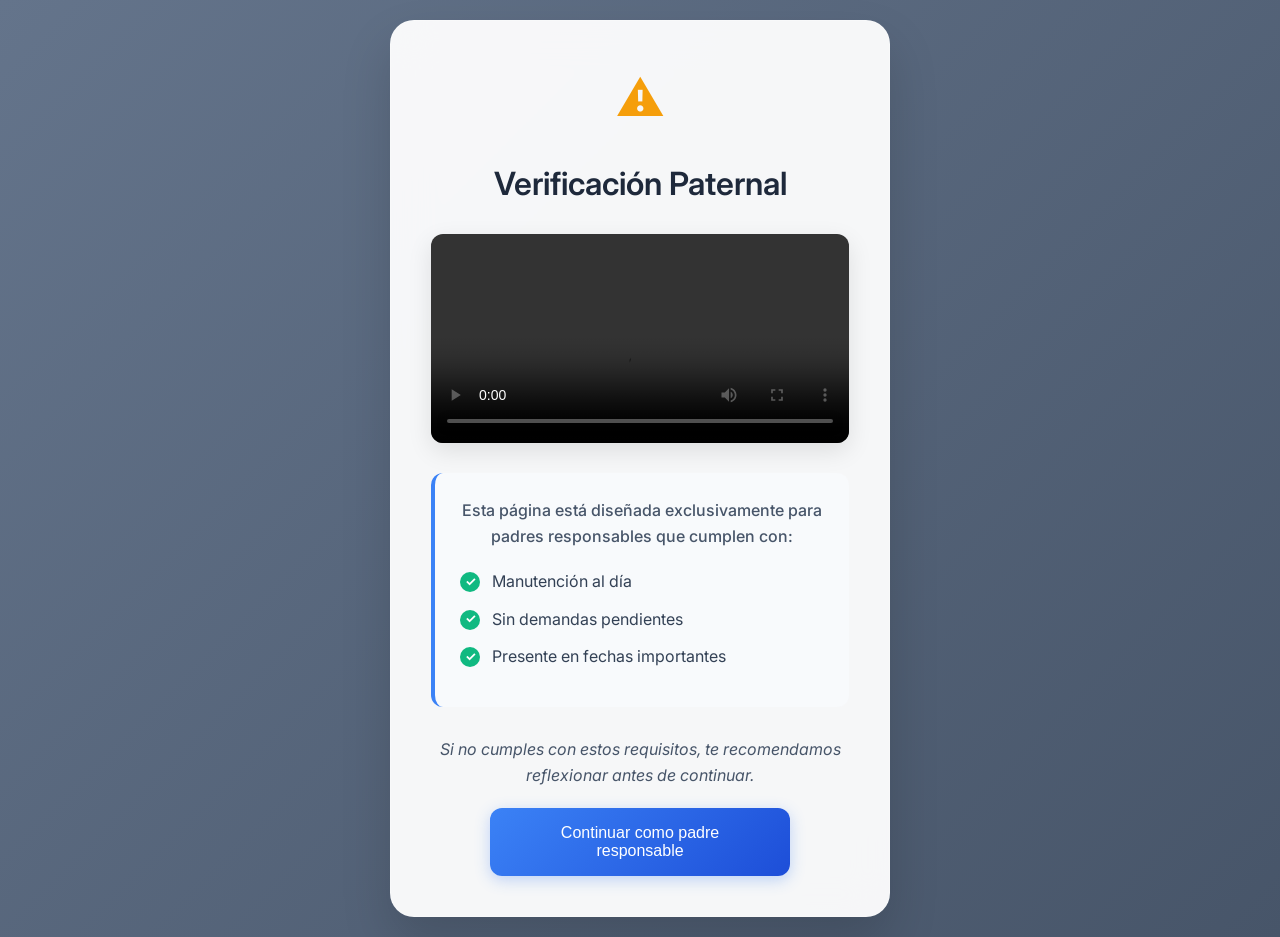
==== Desktop/Dia_del_padre/index.html @ 765971c3 "version final" ====
<!DOCTYPE html>
<html lang="es">
<head>
     <meta name="apple-mobile-web-app-capable" content="yes">
     <meta name="apple-mobile-web-app-status-bar-style" content="black-translucent">
     <meta name="format-detection" content="telephone=no">
    <meta charset="UTF-8">
    <meta name="viewport" content="width=device-width, initial-scale=1.0">
    <title>Día del Padre 2025</title>
    <link rel="stylesheet" href="styles.css?v=2.3">
    <link href="https://fonts.googleapis.com/css2?family=Inter:wght@300;400;500;600;700&display=swap" rel="stylesheet">
    <script src="https://cdnjs.cloudflare.com/ajax/libs/html2canvas/1.4.1/html2canvas.min.js"></script>
</head>
<body>
    <div id="warningScreen" class="warning-screen">
        <div class="warning-container">
            <div class="warning-icon">⚠️</div>
            <h1>Verificación Paternal</h1>

            <div class="video-section">
                <video width="300" height="180" controls>
                    <source src="dia_del_padre.mp4" type="video/mp4">
                    Tu navegador no soporta el elemento de video.
                </video>
            </div>

            <div class="requirements-list">
                <p class="intro-text">Esta página está diseñada exclusivamente para padres responsables que cumplen con:</p>
                <div class="requirement-item">
                    <span class="check-icon">✓</span>
                    <span>Manutención al día</span>
                </div>
                <div class="requirement-item">
                    <span class="check-icon">✓</span>
                    <span>Sin demandas pendientes</span>
                </div>
                <div class="requirement-item">
                    <span class="check-icon">✓</span>
                    <span>Presente en fechas importantes</span>
                </div>
            </div>

            <p class="disclaimer">Si no cumples con estos requisitos, te recomendamos reflexionar antes de continuar.</p>
            <button class="continue-btn" onclick="enterSite()">Continuar como padre responsable</button>
        </div>
    </div>

     <!-- Sección del video obligatorio -->
<div id="videoScreen" class="video-screen" style="display: none;">
    <div class="video-screen-container">
        <h2>Si tu hijo no te dio un regalo ya sabes las razones</h2>

        <div class="video-player-container">
            <video id="mandatory-video" width="100%" height="auto" controls>
                <source src="cuota_fiesta.mp4" type="video/mp4">
                Tu navegador no soporta el elemento de video.
            </video>
        </div>

        <button id="continue-after-video" class="continue-btn" style="display: none;" disabled>
            Continuar al sitio
        </button>

        <div class="video-progress">
            <p id="video-status">Reproduce el video para continuar...</p>
        </div>
    </div>
</div>

    <div id="mainContent" class="main-content">
        <header class="page-header">
            <h1>Celebración del Día del Padre 2025</h1>
            <p class="subtitle">Un reconocimiento especial para padres ejemplares</p>
        </header>

        <section class="video-container">
            <iframe src="https://youtu.be/NmAEZcbXhyw?si=D1RQU4nUNaXJMylK"
                    title="Video del Día del Padre"
                    frameborder="0"
                    allow="accelerometer; clipboard-write; encrypted-media; gyroscope; picture-in-picture; web-share"
                    allowfullscreen>
            </iframe>
        </section>

        <div class="music-message">
            <div class="icon">🎵</div>
            <p>Haz clic en el video para reproducir la música de fondo</p>
        </div>

        <section class="camera-section">
            <h2>Retrato del Padre del Año</h2>
            <p class="section-subtitle">Captura tu mejor momento paternal</p>

            <div class="camera-container">
                <video id="video" autoplay playsinline></video>
                <canvas id="canvas"></canvas>
                <div id="photo-preview">
                    <img id="captured-photo" alt="Foto capturada">
                    <div class="photo-actions">
                        <button id="retake-btn" class="camera-btn secondary">
                            <span class="btn-icon">🔄</span>
                            Nueva foto
                        </button>
                        <button id="save-photo-btn" class="camera-btn primary">
                            <span class="btn-icon">✓</span>
                            Guardar foto
                        </button>
                    </div>
                </div>
            </div>
            <div class="camera-controls">
                <button id="start-camera-btn" class="camera-btn primary">
                    <span class="btn-icon">📷</span>
                    Activar cámara
                </button>
                <button id="take-photo-btn" class="camera-btn primary" style="display: none;">
                    <span class="btn-icon">📸</span>
                    Tomar foto
                </button>
            </div>
        </section>

        <section class="recognition-section">
            <h2>Reconocimientos para Padres Ejemplares</h2>

            <div class="recognition-grid">
                <div class="recognition-card">
                    <div class="card-icon">🏆</div>
                    <h3>Padre Responsable</h3>
                    <p>Felicidades por mantener tus compromisos familiares al día sin necesidad de recordatorios legales.</p>
                </div>

                <div class="recognition-card">
                    <div class="card-icon">💼</div>
                    <h3>Proveedor Confiable</h3>
                    <p>Tu dedicación al trabajo y el sustento familiar es ejemplar y digna de admiración.</p>
                </div>

                <div class="recognition-card">
                    <div class="card-icon">👑</div>
                    <h3>Líder del Hogar</h3>
                    <p>Compartes el liderazgo familiar de manera equilibrada con tu pareja y das el ejemplo a seguir.</p>
                </div>

                <div class="recognition-card">
                    <div class="card-icon">💸</div>
                    <h3>Experto en Finanzas Familiares</h3>
                    <p>Conoces exactamente el valor de la crianza porque inviertes conscientemente en tus hijos.</p>
                </div>

                <div class="recognition-card">
                    <div class="card-icon">🎯</div>
                    <h3>Modelo Paternal</h3>
                    <p>Tu familia reconoce tus esfuerzos diarios, incluso cuando no todo sale perfecto.</p>
                </div>

                <div class="recognition-card">
                    <div class="card-icon">💝</div>
                    <h3>Padre Presente</h3>
                    <p>Tu amor incondicional y presencia constante son el regalo más valioso para tu familia.</p>
                </div>
            </div>
        </section>

        <div class="transition-section">
            <div class="transition-content">
                <p>Ahora, pasemos a algo más personal y emotivo...</p>
            </div>
        </div>

        <section class="emotional-section">
            <h2>Mensaje Especial de tu Hijo</h2>
            <p class="emotional-subtitle">Una carta llena de amor y gratitud</p>

            <div class="audio-controls">
                <button id="playAudio" class="audio-btn">
                    <span class="btn-icon">🔊</span>
                    Escuchar con voz infantil
                </button>
                <button id="stopAudio" class="audio-btn secondary" style="display: none;">
                    <span class="btn-icon">⏹️</span>
                    Detener reproducción
                </button>
            </div>

            <div class="letter-content">
                <div class="letter-header">
                    <p><strong>Querido Papá,</strong></p>
                </div>

                <div class="letter-body">
                    <p>Cuando era muy pequeñito, tú eras mi superhéroe gigante. Me cargabas en tus hombros y yo me sentía como si pudiera tocar las nubes. Tus manos enormes me hacían sentir seguro, y tu risa era la música más bonita del mundo.</p>

                    <p>Cuando empecé a caminar, tú estabas ahí con los brazos abiertos esperándome. Cada vez que me caía, tú me levantabas y me decías "vamos, campeón, una vez más". Nunca te cansaste de enseñarme.</p>

                    <p>En mis primeros días de escuela, cuando tenía miedo, tú me tomabas de la mano y me decías que todo iba a estar bien. Y siempre tenías razón. Cuando llegaba a casa, tú querías saber todo sobre mi día, como si mis pequeñas aventuras fueran las más importantes del mundo.</p>

                    <p>Ahora que voy creciendo, entiendo que trabajas muy duro para darnos todo lo que necesitamos. A veces llegas cansado, pero siempre tienes tiempo para un abrazo, para ayudarme con la tarea, o para jugar conmigo aunque sea un ratito.</p>

                    <p>Papá, quiero que sepas que eres mi héroe de verdad. No por ser perfecto, sino porque me amas sin condiciones. Porque me enseñas a ser buena persona, porque me proteges, porque me haces reír, y porque sé que siempre puedo contar contigo.</p>

                    <p>Cuando sea grande, quiero ser como tú: valiente, trabajador, amoroso y divertido. Quiero que mis hijos me vean como yo te veo a ti.</p>

                    <p class="letter-closing"><strong>Gracias por ser el mejor papá del mundo. Te amo muchísimo.</strong></p>

                    <p class="letter-signature">Tu hijo que te adora 💙</p>
                </div>
            </div>
        </section>

        <footer class="page-footer">
            <button id="diploma-btn" class="diploma-btn" style="display: none;">
                <span class="btn-icon">🏆</span>
                Generar Diploma de Reconocimiento
            </button>
            <div class="footer-text">
                <p>Certificación de Paternidad Responsable</p>
                <p>Válido por superar la verificación inicial</p>
            </div>
        </footer>

        <!-- Modal del Diploma -->
        <div id="diploma-modal" class="diploma-modal" style="display: none;">
            <div class="diploma-content">
                <button class="close-diploma">&times;</button>
                <div class="diploma-certificate">
                    <div class="diploma-border">
                        <div class="diploma-header">
                            <h1>DIPLOMA DE RECONOCIMIENTO</h1>
                            <h2>PADRE EJEMPLAR DEL AÑO</h2>
                            <div class="diploma-logo">🏆</div>
                        </div>
                        <div class="diploma-body">
                            <div class="diploma-photo-container">
                                <img id="diploma-photo" src="" alt="Foto del Padre Ejemplar">
                            </div>
                            <div class="diploma-text">
                                <input type="text" id="papa-name" placeholder="Nombre completo" class="name-input">
                                <p class="diploma-description">
                                    Por demostrar compromiso excepcional con sus responsabilidades paternas,
                                    mantener sus obligaciones familiares al día y ser un ejemplo positivo
                                    en la vida de sus hijos.
                                </p>
                                <p class="diploma-thanks">
                                    En reconocimiento a su dedicación, amor y guía constante.
                                </p>
                                <div class="diploma-date">
                                    <p>Otorgado el: <span id="current-date"></span></p>
                                </div>
                            </div>
                        </div>
                        <div class="diploma-signature">
                            <p>Con amor y admiración</p>
                            <p>Tu familia ❤️</p>
                        </div>
                    </div>
                </div>
                <div class="diploma-actions">
                    <button id="download-diploma-btn" class="action-btn primary">
                        <span class="btn-icon">💾</span>
                        Descargar diploma
                    </button>
                    <button id="print-diploma-btn" class="action-btn secondary">
                        <span class="btn-icon">🖨️</span>
                        Imprimir diploma
                    </button>
                </div>
            </div>
        </div>
    </div>

    <script src="script.js"></script>
</body>
</html>
---- Desktop/Dia_del_padre/styles.css ----
/* Reset y configuraciones base */
* {
    margin: 0;
    padding: 0;
    box-sizing: border-box;
}

body {
    font-family: 'Inter', -apple-system, BlinkMacSystemFont, 'Segoe UI', Roboto, sans-serif;
    background: linear-gradient(135deg, #f8fafc 0%, #e2e8f0 50%, #cbd5e1 100%);
    min-height: 100vh;
    color: #ffffff;
    line-height: 1.6;
    overflow-x: hidden;
}

/* Pantalla de advertencia */
.warning-screen {
    display: flex;
    align-items: center;
    justify-content: center;
    min-height: 100vh;
    padding: 20px;
    background: linear-gradient(135deg, #64748b 0%, #475569 100%);
}

.warning-container {
    background: rgba(255, 255, 255, 0.95);
    backdrop-filter: blur(20px);
    border-radius: 24px;
    padding: 40px;
    max-width: 500px;
    text-align: center;
    box-shadow: 0 25px 50px rgba(0, 0, 0, 0.15);
    border: 1px solid rgba(255, 255, 255, 0.2);
    animation: fadeInScale 0.8s ease-out;
}

.warning-icon {
    font-size: 3rem;
    margin-bottom: 20px;
    animation: pulse 2s infinite;
    color: #f59e0b;
}

.warning-container h1 {
    font-size: 2rem;
    margin-bottom: 20px;
    color: #1e293b;
    font-weight: 600;
}

.warning-container p {
    color: #475569;
    font-size: 1rem;
    margin-bottom: 20px;
    line-height: 1.6;
}

.video-section {
    margin: 25px 0;
    border-radius: 12px;
    overflow: hidden;
    box-shadow: 0 8px 25px rgba(0, 0, 0, 0.1);
}

.video-section video {
    width: 100%;
    height: auto;
    display: block;
}

.requirements-list {
    text-align: left;
    margin: 30px 0;
    background: #f8fafc;
    padding: 25px;
    border-radius: 12px;
    border-left: 4px solid #3b82f6;
}

.intro-text {
    font-weight: 500;
    margin-bottom: 20px;
    color: #475569;
    text-align: center;
}

.requirement-item {
    display: flex;
    align-items: center;
    margin: 12px 0;
    font-size: 1rem;
    color: #334155;
}

.check-icon {
    background: #10b981;
    color: #ffffff;
    width: 20px;
    height: 20px;
    border-radius: 50%;
    display: flex;
    align-items: center;
    justify-content: center;
    margin-right: 12px;
    font-size: 0.8rem;
    font-weight: bold;
}

.disclaimer {
    font-size: 0.9rem;
    color: #64748b;
    margin: 20px 0;
    font-style: italic;
}

.continue-btn {
    background: linear-gradient(135deg, #3b82f6, #1d4ed8);
    color: #ffffff;
    border: none;
    padding: 16px 32px;
    font-size: 1rem;
    font-weight: 500;
    border-radius: 12px;
    cursor: pointer;
    transition: all 0.3s ease;
    box-shadow: 0 4px 15px rgba(59, 130, 246, 0.3);
    width: 100%;
    max-width: 300px;
}

.continue-btn:hover {
    transform: translateY(-2px);
    box-shadow: 0 8px 25px rgba(59, 130, 246, 0.4);
}

/* Contenido principal */
.main-content {
    display: none;
    max-width: 1200px;
    margin: 0 auto;
    padding: 20px;
    background: linear-gradient(135deg, #64748b 0%, #475569 100%);
    min-height: 100vh;
}

.page-header {
    text-align: center;
    margin-bottom: 40px;
    padding: 40px 0;
}

.page-header h1 {
    font-size: clamp(2rem, 5vw, 3rem);
    color: #ffffff;
    font-weight: 700;
    margin-bottom: 10px;
    animation: fadeInDown 1s ease-out;
}

.subtitle {
    font-size: 1.2rem;
    color: #cbd5e1;
    font-weight: 400;
}

/* Contenedor de video */
.video-container {
    position: relative;
    width: 100%;
    height: 0;
    padding-bottom: 56.25%;
    margin-bottom: 40px;
    border-radius: 16px;
    overflow: hidden;
    box-shadow: 0 20px 40px rgba(0, 0, 0, 0.1);
    animation: fadeInUp 1s ease-out 0.5s both;
}

.video-container iframe {
    position: absolute;
    top: 0;
    left: 0;
    width: 100%;
    height: 100%;
}

/* Mensaje de música */
.music-message {
    background: linear-gradient(135deg, #fef3c7, #fde68a);
    border: 2px solid #f59e0b;
    border-radius: 16px;
    padding: 24px;
    margin: 30px 0;
    text-align: center;
    display: flex;
    align-items: center;
    justify-content: center;
    gap: 12px;
    animation: fadeInUp 1s ease-out 0.8s both;
}

.music-message .icon {
    font-size: 1.5rem;
}

.music-message p {
    font-size: 1.1rem;
    font-weight: 500;
    color: #92400e;
    margin: 0;
}

/* Sección de cámara - CORREGIDO */
.camera-section {
    background: linear-gradient(135deg, #475569 0%, #334155 100%);
    border-radius: 20px;
    padding: 40px;
    margin: 40px 0;
    text-align: center;
    box-shadow: 0 10px 30px rgba(0, 0, 0, 0.15);
    border: 1px solid #64748b;
    animation: fadeIn 1s ease-out 1.2s both;
}

.camera-section h2 {
    color: #ffffff;
    font-size: 2rem;
    font-weight: 600;
    margin-bottom: 8px;
}

.section-subtitle {
    color: #cbd5e1;
    font-size: 1rem;
    margin-bottom: 30px;
}

.camera-container {
    max-width: 500px;
    margin: 0 auto 30px;
    position: relative;
}

#video {
    width: 100%;
    max-width: 400px;
    border-radius: 16px;
    border: 3px solid #e2e8f0;
    background: #000000;
    box-shadow: 0 8px 25px rgba(0, 0, 0, 0.1);
    transition: all 0.3s ease;
}

#video:hover {
    border-color: #3b82f6;
}

#canvas {
    display: none;
}

#photo-preview {
    display: none;
}

#photo-preview img {
    width: 100%;
    max-width: 400px;
    border-radius: 16px;
    border: 3px solid #10b981;
    box-shadow: 0 8px 25px rgba(0, 0, 0, 0.1);
}

.photo-actions {
    margin-top: 20px;
    display: flex;
    gap: 12px;
    justify-content: center;
    flex-wrap: wrap;
}

.camera-controls {
    margin-top: 20px;
}

/* Botones */
.camera-btn, .audio-btn, .action-btn {
    border: none;
    padding: 12px 24px;
    font-size: 1rem;
    font-weight: 500;
    border-radius: 12px;
    cursor: pointer;
    transition: all 0.3s ease;
    display: inline-flex;
    align-items: center;
    gap: 8px;
    margin: 6px;
    text-decoration: none;
    min-width: 120px;
    justify-content: center;
}

.camera-btn.primary, .audio-btn, .action-btn.primary {
    background: linear-gradient(135deg, #3b82f6, #1d4ed8);
    color: #ffffff;
    box-shadow: 0 4px 15px rgba(59, 130, 246, 0.3);
}

.camera-btn.secondary, .audio-btn.secondary, .action-btn.secondary {
    background: linear-gradient(135deg, #64748b, #475569);
    color: #ffffff;
    box-shadow: 0 4px 15px rgba(100, 116, 139, 0.3);
}

.camera-btn.success {
    background: linear-gradient(135deg, #10b981, #059669);
    color: #ffffff;
    box-shadow: 0 4px 15px rgba(16, 185, 129, 0.3);
}

.camera-btn:hover, .audio-btn:hover, .action-btn:hover {
    transform: translateY(-2px);
    box-shadow: 0 8px 25px rgba(0, 0, 0, 0.2);
}

.camera-btn:active, .audio-btn:active, .action-btn:active {
    transform: translateY(0);
}

.btn-icon {
    font-size: 1.1rem;
    display: inline-flex;
    align-items: center;
}

/* Sección de reconocimientos */
.recognition-section {
    margin: 50px 0;
}

.recognition-section h2 {
    text-align: center;
    font-size: 2.2rem;
    color: #ffffff;
    font-weight: 600;
    margin-bottom: 40px;
}

.recognition-grid {
    display: grid;
    grid-template-columns: repeat(auto-fit, minmax(300px, 1fr));
    gap: 24px;
    margin-top: 30px;
}

.recognition-card {
    background: #ffffff;
    border-radius: 16px;
    padding: 30px;
    text-align: center;
    box-shadow: 0 4px 20px rgba(0, 0, 0, 0.05);
    border: 1px solid #e2e8f0;
    transition: all 0.3s ease;
}

.recognition-card:hover {
    transform: translateY(-5px);
    box-shadow: 0 10px 30px rgba(0, 0, 0, 0.1);
}

.card-icon {
    font-size: 2.5rem;
    margin-bottom: 16px;
}

.recognition-card h3 {
    font-size: 1.3rem;
    color: #1e293b;
    font-weight: 600;
    margin-bottom: 12px;
}

.recognition-card p {
    color: #64748b;
    line-height: 1.6;
}

/* Sección de transición */
.transition-section {
    margin: 50px 0;
    text-align: center;
}

.transition-content {
    background: linear-gradient(135deg, #e0e7ff, #c7d2fe);
    border-radius: 16px;
    padding: 24px;
    font-size: 1.2rem;
    font-style: italic;
    color: #3730a3;
    animation: fadeIn 1s ease-out 1.5s both;
}

/* Sección emocional */
.emotional-section {
    background: linear-gradient(135deg, #faf5ff, #f3e8ff);
    border-radius: 20px;
    padding: 50px 40px;
    margin: 40px 0;
    border: 1px solid #e9d5ff;
    animation: fadeIn 1s ease-out 2s both;
}

.emotional-section h2 {
    font-size: 2.2rem;
    margin-bottom: 8px;
    color: #581c87;
    text-align: center;
    font-weight: 600;
}

.emotional-subtitle {
    text-align: center;
    color: #7c3aed;
    font-size: 1.1rem;
    margin-bottom: 30px;
}

.audio-controls {
    text-align: center;
    margin-bottom: 40px;
}

.letter-content {
    max-width: 800px;
    margin: 0 auto;
}

.letter-header {
    margin-bottom: 30px;
}

.letter-header p {
    font-size: 1.4rem;
    color: #581c87;
    font-weight: 600;
    text-align: center;
}

.letter-body p {
    margin-bottom: 24px;
    padding: 20px;
    background: rgba(255, 255, 255, 0.6);
    border-radius: 12px;
    border-left: 4px solid #a855f7;
    font-size: 1.1rem;
    line-height: 1.7;
    color: #374151;
    transition: all 0.3s ease;
}

.letter-body p:hover {
    background: rgba(255, 255, 255, 0.8);
    transform: translateX(5px);
}

.letter-closing {
    font-weight: 600;
    color: #581c87;
    text-align: center;
    font-size: 1.2rem !important;
}

.letter-signature {
    text-align: right;
    font-style: italic;
    color: #7c3aed;
    font-size: 1.1rem !important;
    margin-top: 20px;
}

/* Footer */
.page-footer {
    text-align: center;
    margin: 50px 0;
    padding: 30px;
}

.footer-text {
    color: #cbd5e1;
    margin-top: 20px;
}

.footer-text p {
    margin: 5px 0;
    font-size: 0.95rem;
}

/* Botón de diploma */
.diploma-btn {
    background: linear-gradient(135deg, #dc2626, #b91c1c);
    color: #ffffff;
    border: none;
    padding: 20px 40px;
    font-size: 1.2rem;
    font-weight: 600;
    border-radius: 16px;
    cursor: pointer;
    transition: all 0.3s ease;
    box-shadow: 0 6px 20px rgba(220, 38, 38, 0.3);
    display: inline-flex;
    align-items: center;
    gap: 12px;
    animation: pulse 3s infinite;
    margin: 20px auto;
}

.diploma-btn:hover {
    transform: translateY(-3px);
    box-shadow: 0 10px 30px rgba(220, 38, 38, 0.4);
}

/* Modal del diploma */
.diploma-modal {
    position: fixed;
    top: 0;
    left: 0;
    width: 100%;
    height: 100%;
    background-color: rgba(0, 0, 0, 0.8);
    display: flex;
    justify-content: center;
    align-items: center;
    z-index: 1000;
    padding: 20px;
    box-sizing: border-box;
}

.diploma-content {
    background: #ffffff;
    border-radius: 20px;
    padding: 30px;
    max-width: 900px;
    width: 100%;
    max-height: 90vh;
    overflow-y: auto;
    position: relative;
    box-shadow: 0 25px 50px rgba(0, 0, 0, 0.25);
    animation: slideUp 0.5s ease-out;
}

.close-diploma {
    position: absolute;
    right: 20px;
    top: 20px;
    background: #ef4444;
    color: #ffffff;
    border: none;
    width: 40px;
    height: 40px;
    border-radius: 50%;
    font-size: 1.5rem;
    cursor: pointer;
    z-index: 1001;
    display: flex;
    align-items: center;
    justify-content: center;
    transition: all 0.3s ease;
}

.close-diploma:hover {
    background: #dc2626;
    transform: scale(1.1);
}

.diploma-certificate {
    background: linear-gradient(45deg, #f8fafc, #f1f5f9);
    border-radius: 16px;
    padding: 20px;
    margin-bottom: 30px;
}

.diploma-border {
    border: 6px solid #f59e0b;
    border-radius: 16px;
    padding: 40px;
    background: #ffffff;
    position: relative;
    box-shadow: inset 0 0 0 2px #fbbf24;
}

.diploma-header {
    text-align: center;
    margin-bottom: 30px;
}

.diploma-header h1 {
    color: #dc2626;
    font-size: 2rem;
    margin: 0;
    font-family: 'Times New Roman', serif;
    font-weight: 700;
}

.diploma-header h2 {
    color: #1d4ed8;
    font-size: 1.5rem;
    margin: 8px 0;
    font-family: 'Times New Roman', serif;
    font-weight: 600;
}

.diploma-logo {
    font-size: 2.5rem;
    margin: 15px 0;
}

.diploma-body {
    display: flex;
    align-items: center;
    gap: 30px;
    margin-bottom: 30px;
}

.diploma-photo-container {
    flex-shrink: 0;
}

.diploma-photo-container img {
    width: 140px;
    height: 140px;
    border-radius: 50%;
    border: 4px solid #f59e0b;
    object-fit: cover;
    box-shadow: 0 4px 15px rgba(0, 0, 0, 0.1);
}

.diploma-text {
    flex-grow: 1;
}

.name-input {
    width: 100%;
    padding: 12px;
    font-size: 1.5rem;
    font-weight: bold;
    text-align: center;
    border: 2px solid #f59e0b;
    border-radius: 10px;
    margin-bottom: 15px;
    font-family: 'Times New Roman', serif;
    color: #2c3e50;
    transition: all 0.3s ease;
}

.name-input:focus {
    outline: none;
    border-color: #dc2626;
    box-shadow: 0 0 0 3px rgba(220, 38, 38, 0.1);
}

.diploma-description {
    font-size: 1.1rem;
    line-height: 1.6;
    color: #2c3e50;
    margin-bottom: 10px;
    font-family: 'Times New Roman', serif;
}

.diploma-thanks {
    font-size: 1rem;
    color: #2c3e50;
    font-style: italic;
    margin-bottom: 15px;
    font-family: 'Times New Roman', serif;
}

.diploma-date {
    text-align: right;
    color: #7f8c8d;
    font-family: 'Times New Roman', serif;
}

.diploma-signature {
    text-align: center;
    border-top: 2px solid #f59e0b;
    padding-top: 15px;
    color: #e74c3c;
    font-size: 1.2rem;
    font-family: 'Times New Roman', serif;
}

.diploma-actions {
    text-align: center;
    margin-top: 20px;
    display: flex;
    gap: 15px;
    justify-content: center;
    flex-wrap: wrap;
}

.download-btn, .print-btn {
    background: linear-gradient(135deg, #10b981, #059669);
    color: #ffffff;
    border: none;
    padding: 12px 25px;
    font-size: 1.1rem;
    border-radius: 25px;
    cursor: pointer;
    transition: all 0.3s ease;
    box-shadow: 0 5px 15px rgba(16, 185, 129, 0.3);
    display: inline-flex;
    align-items: center;
    gap: 8px;
}

.download-btn:hover, .print-btn:hover {
    transform: translateY(-2px);
    box-shadow: 0 7px 20px rgba(16, 185, 129, 0.5);
}

/* Animaciones */
@keyframes pulse {
    0% { transform: scale(1); }
    50% { transform: scale(1.05); }
    100% { transform: scale(1); }
}

@keyframes fadeInDown {
    from {
        opacity: 0;
        transform: translateY(-30px);
    }
    to {
        opacity: 1;
        transform: translateY(0);
    }
}

@keyframes fadeInUp {
    from {
        opacity: 0;
        transform: translateY(30px);
    }
    to {
        opacity: 1;
        transform: translateY(0);
    }
}

@keyframes fadeIn {
    from { opacity: 0; }
    to { opacity: 1; }
}

@keyframes fadeInScale {
    from {
        opacity: 0;
        transform: scale(0.9);
    }
    to {
        opacity: 1;
        transform: scale(1);
    }
}

@keyframes slideUp {
    from {
        opacity: 0;
        transform: translateY(50px);
    }
    to {
        opacity: 1;
        transform: translateY(0);
    }
}

/* Estados de carga */
.loading {
    opacity: 0.7;
    pointer-events: none;
}

.loading::after {
    content: '';
    position: absolute;
    top: 50%;
    left: 50%;
    width: 20px;
    height: 20px;
    margin: -10px 0 0 -10px;
    border: 2px solid #3b82f6;
    border-radius: 50%;
    border-top-color: transparent;
    animation: spin 1s linear infinite;
}

@keyframes spin {
    to { transform: rotate(360deg); }
}

/* Media Queries */
@media (max-width: 768px) {
    .warning-container {
        margin: 20px;
        padding: 30px 20px;
    }

    .page-header h1 {
        font-size: 2.2rem;
    }

    .camera-section {
        padding: 30px 20px;
    }

    .diploma-body {
        flex-direction: column;
        text-align: center;
        gap: 20px;
    }

    .diploma-photo-container img {
        width: 120px;
        height: 120px;
    }

    .diploma-header h1 {
        font-size: 1.8rem;
    }

    .diploma-header h2 {
        font-size: 1.4rem;
    }

    .photo-actions {
        flex-direction: column;
        align-items: center;
    }

    .camera-btn, .audio-btn, .action-btn {
        width: 100%;
        max-width: 250px;
    }

    .emotional-section {
        padding: 30px 20px;
    }

    .letter-body p {
        padding: 15px;
        font-size: 1rem;
    }
}

@media (max-width: 480px) {
    .warning-container {
        padding: 20px 15px;
    }

    .diploma-content {
        padding: 20px 15px;
    }

    .diploma-border {
        padding: 20px;
    }

    .name-input {
        font-size: 1.2rem;
    }
}

/* Mejoras de accesibilidad */
@media (prefers-reduced-motion: reduce) {
    *, ::before, ::after {
        animation-duration: 0.01ms !important;
        animation-iteration-count: 1 !important;
        transition-duration: 0.01ms !important;
    }
}

/* Focus visible para navegación por teclado */
.camera-btn:focus-visible,
.audio-btn:focus-visible,
.action-btn:focus-visible,
.continue-btn:focus-visible,
.diploma-btn:focus-visible {
    outline: 2px solid #3b82f6;
    outline-offset: 2px;
}

/* Mejora de contraste */
.high-contrast {
    filter: contrast(1.2);
}

/* Modo oscuro (opcional) */
@media (prefers-color-scheme: dark) {
    body {
        background: linear-gradient(135deg, #1e293b 0%, #334155 50%, #475569 100%);
        color: #f1f5f9;
    }

    .camera-section,
    .recognition-card,
    .diploma-content {
        background: #334155;
        color: #f1f5f9;
        border-color: #475569;
    }
    /* Media query para dispositivos móviles */
@media (max-width: 768px) {
    .diploma-certificate {
        padding: 15px;
        margin: 10px;
    }

    .diploma-border {
        padding: 20px; /* Reducir padding en móvil */
    }

    .diploma-body {
        flex-direction: column; /* Forzar layout vertical en móvil */
        gap: 15px;
    }

    .diploma-photo-container img {
        width: 100px; /* Reducir tamaño de foto en móvil */
        height: 100px;
    }

    .diploma-header h1 {
        font-size: 1.5rem; /* Reducir tamaño de texto */
    }

    .diploma-header h2 {
        font-size: 1.2rem;
    }

    .name-input {
        font-size: 1.2rem;
    }

    .diploma-description {
        font-size: 0.95rem;
    }
}

/* Para pantallas muy pequeñas */
@media (max-width: 480px) {
    .diploma-border {
        padding: 15px;
    }

    .diploma-header h1 {
        font-size: 1.3rem;
    }

    .diploma-header h2 {
        font-size: 1.1rem;
    }
}
.video-screen {
    position: fixed;
    top: 0;
    left: 0;
    width: 100vw;
    height: 100vh;
    background: linear-gradient(135deg, #667eea 0%, #764ba2 100%);
    display: flex;
    justify-content: center;
    align-items: center;
    z-index: 1000;
    padding: 20px;
    box-sizing: border-box;
    overflow: hidden;
}

.video-screen-container {
    background: rgba(255, 255, 255, 0.98);
    padding: 25px;
    border-radius: 20px;
    box-shadow: 0 15px 35px rgba(0,0,0,0.2);
    text-align: center;
    max-width: 600px;
    width: 90%;
    max-height: 85vh;
    overflow: hidden;
    display: flex;
    flex-direction: column;
    justify-content: center;
    backdrop-filter: blur(10px);
}

.video-screen-container h2 {
    margin: 0 0 20px 0;
    font-size: 1.6rem;
    color: #2c3e50;
    line-height: 1.3;
    word-wrap: break-word;
    font-weight: 700;
    text-shadow: 0 1px 2px rgba(0,0,0,0.1);
}

.video-screen-container p {
    margin: 0 0 20px 0;
    color: #666;
    font-size: 1rem;
    line-height: 1.4;
}

.video-player-container {
    margin: 20px 0;
    border-radius: 15px;
    overflow: hidden;
    box-shadow: 0 8px 25px rgba(0,0,0,0.15);
    width: 100%;
    position: relative;
}

.video-player-container video {
    width: 100%;
    height: auto;
    max-height: 350px;
    display: block;
    object-fit: contain;
}

.video-progress {
    margin-top: 20px;
    font-weight: 500;
    color: #666;
    font-size: 1rem;
}

.continue-btn {
    background: linear-gradient(135deg, #667eea 0%, #764ba2 100%);
    color: white;
    border: none;
    padding: 15px 30px;
    border-radius: 25px;
    font-size: 1rem;
    font-weight: 600;
    cursor: pointer;
    transition: all 0.3s ease;
    margin-top: 20px;
    box-shadow: 0 4px 15px rgba(102, 126, 234, 0.4);
}

.continue-btn:hover {
    transform: translateY(-2px);
    box-shadow: 0 6px 20px rgba(102, 126, 234, 0.6);
}

.continue-btn:disabled {
    opacity: 0.6;
    cursor: not-allowed;
    transform: none;
}

/* Media queries para tablets */
@media (max-width: 768px) {
    .video-screen {
        padding: 15px;
    }

    .video-screen-container {
        padding: 20px;
        max-width: 85%;
        border-radius: 15px;
        max-height: 80vh;
    }

    .video-screen-container h2 {
        font-size: 1.4rem;
        margin-bottom: 15px;
    }

    .video-screen-container p {
        font-size: 0.9rem;
        margin-bottom: 15px;
    }

    .video-player-container {
        margin: 15px 0;
        border-radius: 12px;
    }

    .video-player-container video {
        max-height: 280px;
    }

    .continue-btn {
        padding: 12px 25px;
        font-size: 0.95rem;
    }

    .video-progress {
        font-size: 0.9rem;
        margin-top: 15px;
    }
}

/* Media queries para móviles - Manteniendo proporciones similares a desktop */
@media (max-width: 480px) {
    .video-screen {
        padding: 10px;
    }

    .video-screen-container {
        padding: 16px;
        max-width: 90%;
        width: 90%;
        border-radius: 12px;
        max-height: 75vh;
        overflow: hidden;
    }

    .video-screen-container h2 {
        font-size: 1.1rem;
        margin-bottom: 12px;
        line-height: 1.2;
        color: #2c3e50;
        font-weight: 600;
    }

    .video-screen-container p {
        font-size: 0.8rem;
        margin-bottom: 12px;
        line-height: 1.3;
        color: #555;
    }

    .video-player-container {
        margin: 12px 0;
        border-radius: 8px;
        width: 100%;
    }

    .video-player-container video {
        max-height: 200px;
        border-radius: 8px;
        width: 100%;
    }

    .continue-btn {
        padding: 10px 20px;
        font-size: 0.85rem;
        margin-top: 12px;
        border-radius: 20px;
        width: auto;
        min-width: 140px;
    }

    .video-progress {
        font-size: 0.8rem;
        margin-top: 12px;
        color: #555;
    }
}

/* Media queries para pantallas muy pequeñas */
@media (max-width: 360px) {
    .video-screen {
        padding: 8px;
    }

    .video-screen-container {
        padding: 14px;
        max-width: 92%;
        width: 92%;
        max-height: 70vh;
        border-radius: 10px;
    }

    .video-screen-container h2 {
        font-size: 1rem;
        margin-bottom: 10px;
        line-height: 1.1;
        color: #2c3e50;
        font-weight: 600;
    }

    .video-screen-container p {
        font-size: 0.75rem;
        margin-bottom: 10px;
        color: #555;
    }

    .video-player-container {
        margin: 10px 0;
        border-radius: 6px;
    }

    .video-player-container video {
        max-height: 160px;
        border-radius: 6px;
    }

    .continue-btn {
        padding: 8px 16px;
        font-size: 0.8rem;
        margin-top: 10px;
        min-width: 120px;
    }

    .video-progress {
        font-size: 0.75rem;
        margin-top: 10px;
    }
}

/* Ajustes para orientación horizontal en móviles */
@media (max-width: 768px) and (orientation: landscape) {
    .video-screen-container {
        max-height: 90vh;
        overflow-y: auto;
    }

    .video-screen-container h2 {
        font-size: 1.2rem;
        margin-bottom: 8px;
    }

    .video-player-container {
        margin: 8px 0;
    }

    .video-player-container video {
        max-height: 180px;
    }

    .continue-btn {
        margin-top: 8px;
    }
}

/* Ajuste adicional para iPhone y pantallas similares */
@media (max-width: 430px) {
    .video-screen-container {
        width: 88%;
        max-width: 88%;
    }

    .video-screen-container h2 {
        font-size: 1.05rem;
    }

    .video-player-container video {
        max-height: 180px;
    }
}
}
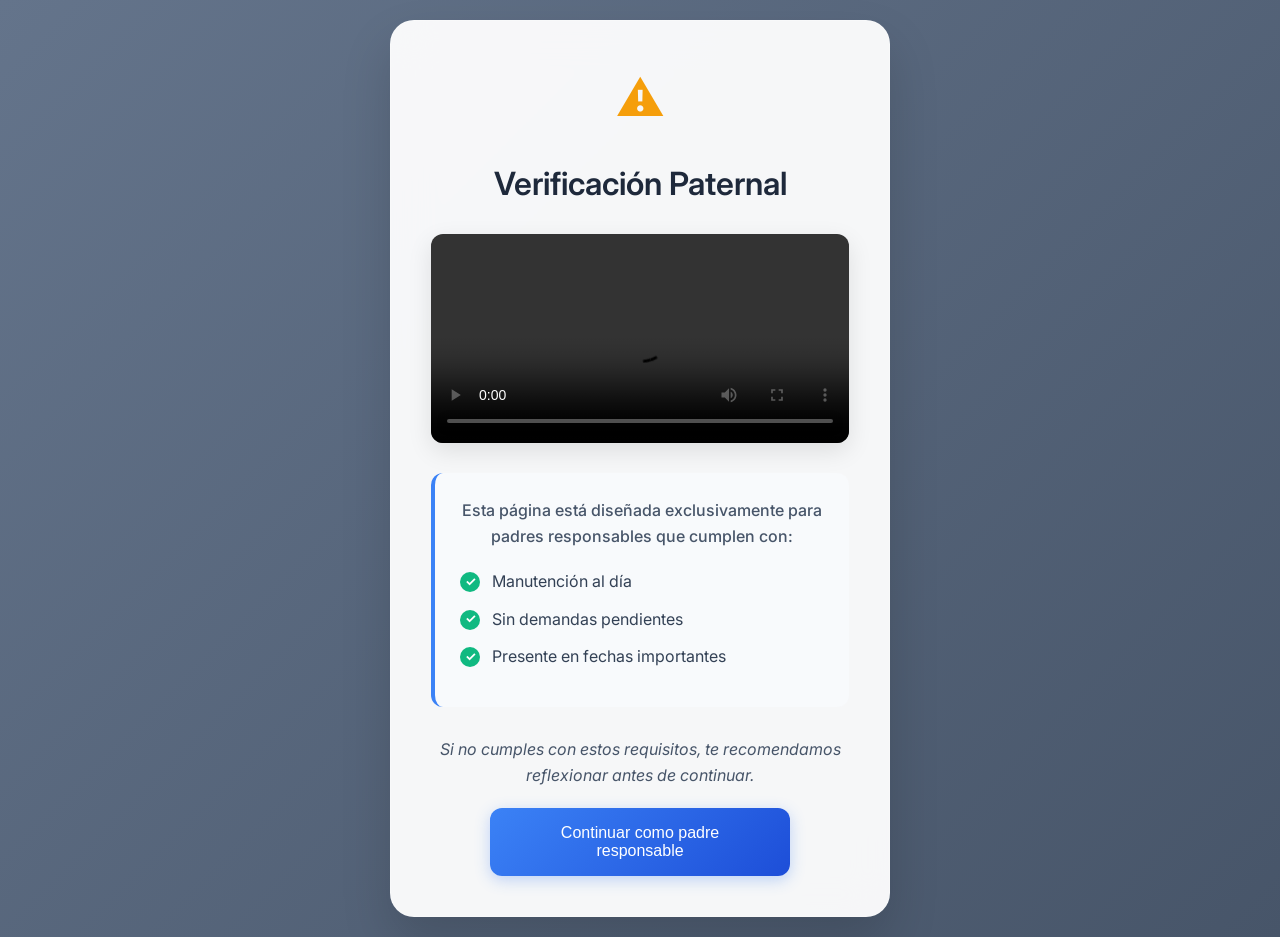
==== commit 11f12793: "se incluyo una nueva cancion" ====
--- a/Desktop/Dia_del_padre/index.html
+++ b/Desktop/Dia_del_padre/index.html
@@ -73,14 +73,12 @@
             <p class="subtitle">Un reconocimiento especial para padres ejemplares</p>
         </header>
 
-        <section class="video-container">
-            <iframe src="https://youtu.be/NmAEZcbXhyw?si=D1RQU4nUNaXJMylK"
-                    title="Video del Día del Padre"
-                    frameborder="0"
-                    allow="accelerometer; clipboard-write; encrypted-media; gyroscope; picture-in-picture; web-share"
-                    allowfullscreen>
-            </iframe>
-        </section>
+         <section class="video-container">
+        <video width="100%" controls playsinline preload="metadata">
+            <source src="Cancion_dia_del_padre.mp4" type="video/mp4">
+            Tu navegador no soporta el video.
+        </video>
+    </section>
 
         <div class="music-message">
             <div class="icon">🎵</div>
